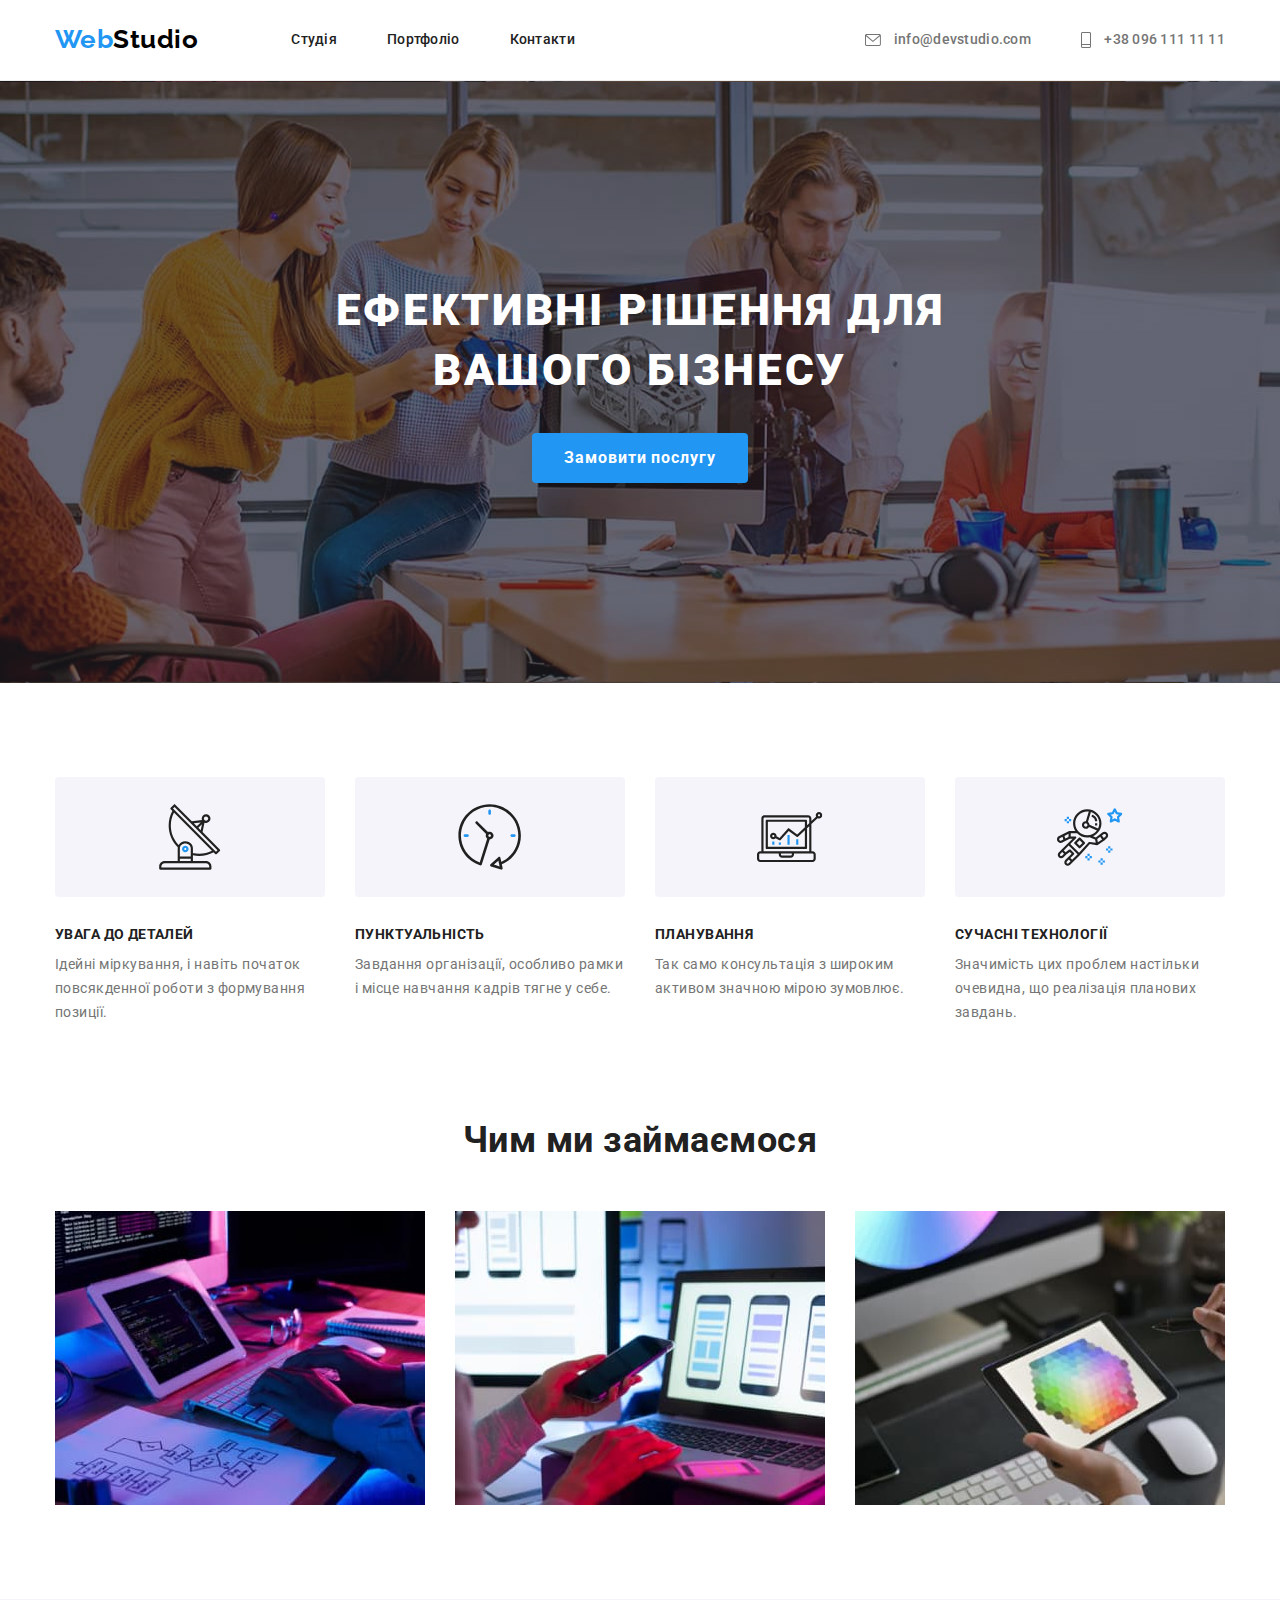
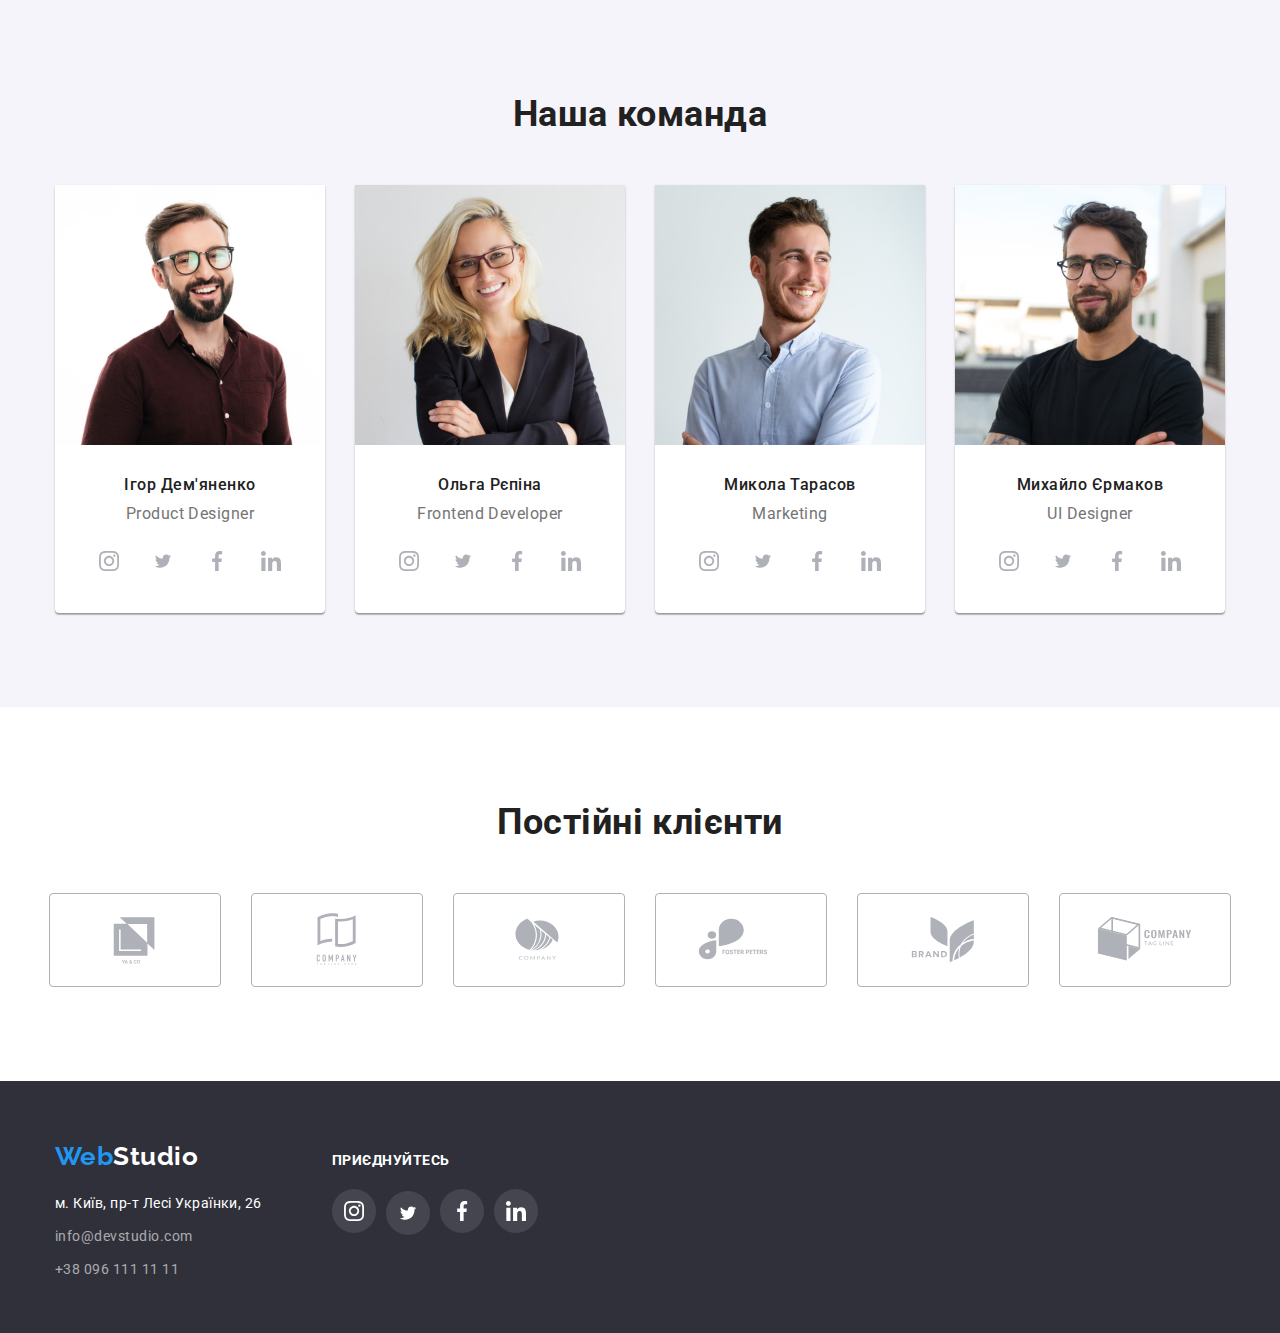
==== index.html @ 1b44b989 "Initial commit" ====
<!DOCTYPE html>
<html lang="uk">
  <head>
    <meta charset="UTF-8" />
    <meta http-equiv="X-UA-Compatible" content="IE=edge" />
    <meta name="viewport" content="width=device-width, initial-scale=1.0" />
    <title>Бізнес рішення</title>
    <link rel="preconnect" href="https://fonts.googleapis.com" />
    <link rel="preconnect" href="https://fonts.gstatic.com" crossorigin />
    <link
      href="https://fonts.googleapis.com/css2?family=Raleway:wght@700&family=Roboto:wght@400;500;700;900&display=swap"
      rel="stylesheet"
    />
    <link
      rel="stylesheet"
      href="https://cdnjs.cloudflare.com/ajax/libs/modern-normalize/1.1.0/modern-normalize.min.css"
    />
    <link rel="stylesheet" href="./css/styles.css" />
  </head>
  <body>
    <header class="header">
      <div class="container-menu">
        <nav class="nav">
          <a href="./index.html" class="logo"><span>Web</span>Studio</a>
          <ul class="site-nav list">
            <li class="item">
              <a href="./index.html" class="link-menu">Студія</a>
            </li>
            <li class="item">
              <a href="./portfolio.html" class="link-menu">Портфоліо</a>
            </li>
            <li class="item">
              <a href="#" class="link-menu">Контакти</a>
            </li>
          </ul>
        </nav>
        <ul class="site-contakt list">
          <li class="item">
            <a href="mailto:info@devstudio.com" class="link-icon">
              <svg class="link-icons" width="16" height="12">
                <use href="./images/symbol-defs.svg#icon-envelope"></use>
              </svg>
              info@devstudio.com</a
            >
          </li>
          <li class="item">
            <a href="tel:+380961111111" class="link-icon">
              <svg class="link-icons" width="10" height="16">
                <use href="./images/symbol-defs.svg#icon-telephon"></use>
              </svg>
              +38 096 111 11 11</a
            >
          </li>
        </ul>
      </div>
    </header>
    <main>
      <section class="hero">
        <div class="container-hero">
          <h1 class="hero-title">
            Ефективні рішення для <br />
            вашого бізнесу
          </h1>
          <button class="button" type="button">Замовити послугу</button>
        </div>
      </section>
      <section class="section-features">
        <div class="container-features">
          <h2 class="visually-hidden">Наші переваги</h2>
          <ul class="list">
            <li class="list-item antenna">
              <div class="box-item">
                <svg class="item-icons">
                  <use href="./images/symbol-defs.svg#icon-antenna"></use>
                </svg>
              </div>
              <h3 class="features-title">УВАГА ДО ДЕТАЛЕЙ</h3>
              <p class="features-text">
                Ідейні міркування, і навіть початок повсякденної роботи з
                формування позиції.
              </p>
            </li>
            <li class="list-item clock">
              <div class="box-item">
                <svg class="item-icons">
                  <use href="./images/symbol-defs.svg#icon-clock"></use>
                </svg>
              </div>
              <h3 class="features-title">ПУНКТУАЛЬНІСТЬ</h3>
              <p class="features-text">
                Завдання організації, особливо рамки і місце навчання кадрів
                тягне у себе.
              </p>
            </li>
            <li class="list-item diagram">
              <div class="box-item">
                <svg class="item-icons">
                  <use href="./images/symbol-defs.svg#icon-diagram"></use>
                </svg>
              </div>
              <h3 class="features-title">ПЛАНУВАННЯ</h3>
              <p class="features-text">
                Так само консультація з широким активом значною мірою зумовлює.
              </p>
            </li>
            <li class="list-item astronaut">
              <div class="box-item">
                <svg class="item-icons">
                  <use href="./images/symbol-defs.svg#icon-astronaut"></use>
                </svg>
              </div>
              <h3 class="features-title">СУЧАСНІ ТЕХНОЛОГІЇ</h3>
              <p class="features-text">
                Значимість цих проблем настільки очевидна, що реалізація
                планових завдань.
              </p>
            </li>
          </ul>
        </div>
      </section>
      <section class="work">
        <div class="container-work">
          <h2 class="section-title">Чим ми займаємося</h2>
          <ul class="list">
            <li class="item">
              <img
                src="./images/computer.jpg"
                alt="Компютер"
                width="370"
                height="294"
              />
            </li>
            <li class="item">
              <img
                src="./images/notebook.jpg"
                alt="Ноутбук"
                width="370"
                height="294"
              />
            </li>
            <li class="item">
              <img
                src="./images/tablet.jpg"
                alt="Планшет"
                width="370"
                height="294"
              />
            </li>
          </ul>
        </div>
      </section>
      <section class="section-team">
        <div class="container-team">
          <h2 class="section-title">Наша команда</h2>
          <ul class="list">
            <li class="item-card">
              <img
                class="card"
                src="./images/card1.jpg"
                alt="Хлопець з бородою в окулярах"
                width="270"
                height="260"
              />
              <div class="team-content">
                <h3 class="team-title">Ігор Дем'яненко</h3>
                <p class="team-text">Product Designer</p>
                <div class="social">
                  <a href="" class="social-link">
                    <svg class="team-icons" width="20" height="20">
                      <use href="./images/symbol-defs.svg#icon-instagram"></use>
                    </svg>
                  </a>
                  <a href="" class="social-link">
                    <svg class="team-icons" width="20" height="16.25">
                      <use href="./images/symbol-defs.svg#icon-twitter"></use>
                    </svg>
                  </a>
                  <a href="" class="social-link">
                    <svg class="team-icons" width="20" height="20">
                      <use href="./images/symbol-defs.svg#icon-facebook"></use>
                    </svg>
                  </a>
                  <a href="" class="social-link">
                    <svg class="team-icons" width="20" height="20">
                      <use href="./images/symbol-defs.svg#icon-linkedin"></use>
                    </svg>
                  </a>
                </div>
              </div>
            </li>
            <li class="item-card">
              <img
                class="card"
                src="./images/card2.jpg"
                alt="Блондинка в окулярах"
                width="270"
                height="260"
              />
              <div class="team-content">
                <h3 class="team-title">Ольга Рєпіна</h3>
                <p class="team-text">Frontend Developer</p>
                <div class="social">
                  <a href="" class="social-link">
                    <svg class="team-icons" width="20" height="20">
                      <use href="./images/symbol-defs.svg#icon-instagram"></use>
                    </svg>
                  </a>
                  <a href="" class="social-link">
                    <svg class="team-icons" width="20" height="16.25">
                      <use href="./images/symbol-defs.svg#icon-twitter"></use>
                    </svg>
                  </a>
                  <a href="" class="social-link">
                    <svg class="team-icons" width="20" height="20">
                      <use href="./images/symbol-defs.svg#icon-facebook"></use>
                    </svg>
                  </a>
                  <a href="" class="social-link">
                    <svg class="team-icons" width="20" height="20">
                      <use href="./images/symbol-defs.svg#icon-linkedin"></use>
                    </svg>
                  </a>
                </div>
              </div>
            </li>
            <li class="item-card">
              <img
                class="card"
                src="./images/card3.jpg"
                alt="Молодий хлопець"
                width="270"
                height="260"
              />
              <div class="team-content">
                <h3 class="team-title">Микола Тарасов</h3>
                <p class="team-text">Marketing</p>
                <div class="social">
                  <a href="" class="social-link">
                    <svg class="team-icons" width="20" height="20">
                      <use href="./images/symbol-defs.svg#icon-instagram"></use>
                    </svg>
                  </a>
                  <a href="" class="social-link">
                    <svg class="team-icons" width="20" height="16.25">
                      <use href="./images/symbol-defs.svg#icon-twitter"></use>
                    </svg>
                  </a>
                  <a href="" class="social-link">
                    <svg class="team-icons" width="20" height="20">
                      <use href="./images/symbol-defs.svg#icon-facebook"></use>
                    </svg>
                  </a>
                  <a href="" class="social-link">
                    <svg class="team-icons" width="20" height="20">
                      <use href="./images/symbol-defs.svg#icon-linkedin"></use>
                    </svg>
                  </a>
                </div>
              </div>
            </li>
            <li class="item-card">
              <img
                class="card"
                src="./images/card4.jpg"
                alt="Чоловік в окулярах"
                width="270"
                height="260"
              />
              <div class="team-content">
                <h3 class="team-title">Михайло Єрмаков</h3>
                <p class="team-text">UI Designer</p>
                <div class="social">
                  <a href="" class="social-link">
                    <svg class="team-icons" width="20" height="20">
                      <use href="./images/symbol-defs.svg#icon-instagram"></use>
                    </svg>
                  </a>
                  <a href="" class="social-link">
                    <svg class="team-icons" width="20" height="16.25">
                      <use href="./images/symbol-defs.svg#icon-twitter"></use>
                    </svg>
                  </a>
                  <a href="" class="social-link">
                    <svg class="team-icons" width="20" height="20">
                      <use href="./images/symbol-defs.svg#icon-facebook"></use>
                    </svg>
                  </a>
                  <a href="" class="social-link">
                    <svg class="team-icons" width="20" height="20">
                      <use href="./images/symbol-defs.svg#icon-linkedin"></use>
                    </svg>
                  </a>
                </div>
              </div>
            </li>
          </ul>
        </div>
      </section>
      <section class="clients">
        <div class="container-clients">
          <h2 class="clients-title">Постійні клієнти</h2>
          <ul class="customers list">
            <li class="customers-item">
              <a href="" class="logo-clients">
                <svg class="regular-customers" width="106" height="60">
                  <use href="./images/symbol-defs.svg#icon-Logo1"></use>
                </svg>
              </a>
            </li>
            <li class="customers-item">
              <a href="" class="logo-clients">
                <svg class="regular customers" width="106" height="60">
                  <use href="./images/symbol-defs.svg#icon-Logo2"></use>
                </svg>
              </a>
            </li>
            <li class="customers-item">
              <a href="" class="logo-clients">
                <svg class="regular customers" width="106" height="60">
                  <use href="./images/symbol-defs.svg#icon-Logo3"></use>
                </svg>
              </a>
            </li>
            <li class="customers-item">
              <a href="" class="logo-clients">
                <svg class="regular customers" width="106" height="60">
                  <use href="./images/symbol-defs.svg#icon-Logo4"></use>
                </svg>
              </a>
            </li>
            <li class="customers-item">
              <a href="" class="logo-clients">
                <svg class="regular customers" width="106" height="60">
                  <use href="./images/symbol-defs.svg#icon-Logo5"></use>
                </svg>
              </a>
            </li>
            <li class="customers-item">
              <a href="" class="logo-clients">
                <svg class="regular customers" width="106" height="60">
                  <use href="./images/symbol-defs.svg#icon-Logo6"></use>
                </svg>
              </a>
            </li>
          </ul>
        </div>
      </section>
    </main>
    <footer class="footer">
      <div class="container-contacts">
        <div class="wrap">
          <a href="" class="logo-footer"><span>Web</span>Studio</a>
          <address>
            <ul class="contakt list">
              <li class="item">
                <a
                  href="https://goo.gl/maps/CPtrU1FHBa2aNyZL9"
                  target="_blank"
                  rel="noopener noreferrer nofollow"
                  class="item-link"
                  >м. Київ, пр-т Лесі Українки, 26</a
                >
              </li>
              <li class="item">
                <a href="mailto:info@devstudio.com" class="contakt-link"
                  >info@devstudio.com</a
                >
              </li>
              <li class="item">
                <a href="tel:+380961111111" class="contakt-link"
                  >+38 096 111 11 11</a
                >
              </li>
            </ul>
          </address>
        </div>
        <div class="social-networks">
          <h2 class="networks-title">ПРИЄДНУЙТЕСЬ</h2>
          <ul class="footer-social list">
            <li class="social-item">
              <a href="" class="footer-link">
                <svg class="team-icons" width="20" height="20">
                  <use href="./images/symbol-defs.svg#icon-instagram"></use>
                </svg>
              </a>
            </li>
            <li class="social-item">
              <a href="" class="footer-link">
                <svg class="team-icons" width="20" height="16.25">
                  <use href="./images/symbol-defs.svg#icon-twitter"></use>
                </svg>
              </a>
            </li>
            <li class="social-item">
              <a href="" class="footer-link">
                <svg class="team-icons" width="20" height="20">
                  <use href="./images/symbol-defs.svg#icon-facebook"></use>
                </svg>
              </a>
            </li>
            <li class="social-item">
              <a href="" class="footer-link">
                <svg class="team-icons" width="20" height="20">
                  <use href="./images/symbol-defs.svg#icon-linkedin"></use>
                </svg>
              </a>
            </li>
          </ul>
        </div>
      </div>
    </footer>
  </body>
</html>
---- css/styles.css ----
:root {
  --primary-text-color: #212121;
  --title-text-color: #757575;
  --accent-color: #2196f3;
  --primary-white-color: #ffffff;
}

body {
  font-family: roboto, sans-serif;
  color: var(--title-text-color);
  background-color: var(--primary-white-color);
  letter-spacing: 0.03em;
}

.list {
  list-style: none;
}

a {
  text-decoration: none;
}

h1,
h2,
h3,
h4,
p,
ul,
li {
  margin: 0;
  padding: 0;
}

img {
  display: block;
  max-width: 100%;
  height: auto;
}

/*Контейнер меню*/

header {
  border-bottom: 1px solid #ececec;
}

.container-menu {
  width: 1200px;
  margin-left: auto;
  margin-right: auto;
  display: flex;
  padding: 0px 15px;
}

.nav {
  display: flex;
  align-items: center;
  margin-right: 93px;
}

/*Лого*/

.logo {
  padding: 24px 0px 25px 0px;

  color: #000;
  font-family: Raleway, sans-serif;
  font-weight: 700;
  font-size: 26px;
  line-height: 1.19;
}

.logo span {
  color: var(--accent-color);
}

/*Меню*/

.site-nav {
  display: flex;
  margin-left: 93px;
}
.site-nav .item:not(:last-child) {
  margin-right: 50px;
}

.site-nav .link-menu {
  padding-top: 32px;
  padding-bottom: 32px;
  display: block;

  color: var(--primary-text-color);
  font-weight: 500;
  font-size: 14px;
  line-height: 1.14;
  letter-spacing: 0.02em;
}

.site-nav .link-menu:hover,
.site-nav .link-menu:focus {
  color: var(--accent-color);
}

.site-contakt {
  display: flex;
  align-items: center;
  margin-left: auto;
}

.site-contakt .item:not(:last-child) {
  margin-right: 50px;
}

.site-contakt .link-icon:hover,
.site-contakt .link-icon:focus {
  color: var(--accent-color);
}

.site-contakt .link-icon:focus svg {
  fill: var(--accent-color);
}

.site-contakt .link-icon {
  display: block;
  padding-top: 32px;
  padding-bottom: 32px;

  font-weight: 500;
  font-size: 14px;
  line-height: 1.14;
  letter-spacing: 0.02em;
  color: var(--title-text-color);
}

.site-contakt .link-icons:hover,
.site-contakt .link-icons:focus {
  fill: var(--accent-color);
}

.link-icons {
  margin-right: 10px;
  vertical-align: middle;

  fill: var(--title-text-color);
}

/* Контейнер Hero*/

.container-hero {
  background-color: #212121;
  background-image: linear-gradient(
      to right,
      rgba(47, 48, 58, 0.4),
      rgba(47, 48, 58, 0.4)
    ),
    url("../images/hero.jpg");
  background-position: center;
  margin: 0px auto;

  max-width: 1600px;
  padding-top: 200px;
  padding-bottom: 200px;
}

.hero-title {
  margin-bottom: 32px;
  text-align: center;

  font-weight: 900;
  font-size: 44px;
  line-height: 1.36;
  letter-spacing: 0.06em;
  text-transform: uppercase;
  color: #ffffff;
}

/*Герой, кнопка*/

.button {
  padding: 10px 32px;
  margin: auto;
  display: flex;
  border-radius: 4px;
  border: #ffffff;

  font-family: "Roboto";
  background-color: var(--accent-color);
  font-weight: 700;
  font-size: 16px;
  line-height: 1.88;
  letter-spacing: 0.06em;
  color: #ffffff;
}

/*Контейнер features*/

.section-features {
  padding-top: 94px;
  padding-bottom: 94px;
}
.box-item {
  margin-bottom: 30px;
  justify-content: center;
  display: flex;
  align-items: center;

  width: 270px;
  height: 120px;
  background: #f5f4fa;
  border-radius: 4px;
}

.list-item:not(:last-child) {
  margin-right: 30px;
}

.item-icons {
  width: 65.32px;
  height: 70px;
}
/*.list-item::before {
  display: block;
  content: "";
  background-repeat: no-repeat;
  height: 70px;
  background-position: center;
  margin-bottom: 55px;
}

.clock::before {
  background-image: url(../images/clock.svg);
}

.antenna::before {
  background-image: url(../images/antenna.svg);
}

.diagram::before {
  background-image: url(../images/diagram.svg);
}

.astronaut::before {
  background-image: url(../images/astronaut.svg);
}*/

.container-features {
  width: 1200px;
  margin: 0px auto;
  padding: 0px 15px;
}

/*Скрытие заголовка*/

.visually-hidden {
  position: absolute;
  white-space: nowrap;
  width: 1px;
  height: 1px;
  overflow: hidden;
  border: 0;
  padding: 0;
  clip: rect(0 0 0 0);
  clip-path: inset(50%);
  margin: -1px;
}

.section-features .list {
  display: flex;
}

.section-features .item:not(:last-child) {
  margin-right: 30px;
}

.features-title {
  margin-bottom: 10px;

  color: var(--primary-text-color);
  font-weight: 700;
  font-size: 14px;
  line-height: 1.14;
  letter-spacing: 0.03em;
}

.features-text {
  font-size: 14px;
  line-height: 1.71;
}

/*Контейнер work*/

.work {
  padding-bottom: 94px;
}

.container-work {
  width: 1200px;
  margin: 0px auto;
  padding: 0px 15px;
}

.container-work .list {
  display: flex;
}

.container-work .item:not(:last-child) {
  margin-right: 30px;
}

/*Контейнер team*/

.section-team {
  padding-top: 94px;
  padding-bottom: 94px;
  background: #f5f4fa;
}

.container-team {
  width: 1200px;
  margin: 0px auto;
  padding: 0px 15px;
}

.section-title {
  margin-bottom: 50px;

  color: var(--primary-text-color);
  font-weight: 700;
  font-size: 36px;
  line-height: 1.17;
  text-align: center;
}

.container-team .list {
  display: flex;
}

.container-team .item-card:not(:last-child) {
  margin-right: 30px;
}

.social {
  display: flex;
  align-items: center;
  justify-content: center;
}

.social-link {
  display: flex;
  align-items: center;
  justify-content: center;

  margin-top: 16px;

  width: 44px;
  height: 44px;
  border-radius: 50%;
  fill: #afb1b8;
}

.social-link:not(:last-child) {
  margin-right: 10px;
}
.social-link:hover,
.social-link:focus {
  background: var(--accent-color);
}
.social-link:hover svg,
.social-link:focus svg {
  fill: #ffffff;
}

.item-card {
  background: #ffffff;
  box-shadow: 0px 1px 3px rgba(0, 0, 0, 0.12), 0px 1px 1px rgba(0, 0, 0, 0.14),
    0px 2px 1px rgba(0, 0, 0, 0.2);
  border-radius: 0px 0px 4px 4px;

  width: 270px;
  height: 428px;
}

.team-content {
  padding-top: 30px;
  padding-bottom: 30px;
}

.team-title {
  margin-bottom: 10px;
  text-align: center;

  color: var(--primary-text-color);
  font-weight: 500;
  font-size: 16px;
  line-height: 1.19;
}

.team-text {
  font-size: 16px;
  line-height: 1.19;
  text-align: center;
}

/*Контейнер clients*/

.clients {
  padding-bottom: 94px;
}

.container-clients {
  width: 1200px;
  margin: 0px auto;
  padding: 0px 15px;
}

.clients-title {
  padding-top: 94px;
  text-align: center;

  font-weight: 700;
  font-size: 36px;
  line-height: 1.17;
  color: var(--primary-text-color);
}

.customers {
  display: flex;
  align-items: center;
  justify-content: center;
}

.customers-item:not(:last-child) {
  margin-right: 30px;
}

.customers-item {
  margin-top: 50px;

  border: 1px solid #afb1b8;
  border-radius: 4px;
}

.logo-clients {
  display: flex;
  align-items: center;
  justify-content: center;

  width: 170px;
  height: 92px;
}

.logo-clients:hover,
.logo-clients:focus {
  fill: var(--accent-color);
}

.logo-clients {
  fill: #afb1b8;
}

.customers-item:hover,
.customers-item:focus {
  border: 1px solid var(--accent-color);
}

/*Контейнер контакти (footer)*/

.footer {
  padding-top: 60px;
  padding-bottom: 60px;

  background-color: #2f303a;
  height: 252px;
}

.container-contacts {
  display: flex;
  align-items: baseline;
  gap: 70px;

  width: 1200px;
  margin: 0px auto;
  padding: 0px 15px;
}

.container-contacts .logo {
  color: #ffffff;
  font-family: Raleway, sans-serif;
  font-weight: 700;
  font-size: 26px;
  line-height: 1.19;
}

.logo-footer {
  margin-bottom: 20px;
  display: inline-block;

  color: #ffffff;
  font-family: Raleway, sans-serif;
  font-weight: 700;
  font-size: 26px;
  line-height: 1.19;
}

.logo-footer span {
  color: var(--accent-color);
}

.contakt-link {
  display: inline-block;

  font-size: 14px;
  line-height: 1.71;
  color: rgba(255, 255, 255, 0.6);
  font-style: normal;
}

.container-contacts .item:not(:last-child) {
  margin-bottom: 9px;
}

.item-link {
  display: inline-block;

  font-size: 14px;
  line-height: 1.71;
  color: #ffffff;
  font-style: normal;
}

.networks-title {
  font-weight: 700;
  font-size: 14px;
  line-height: 1.14;
  font-style: normal;
  color: #ffffff;
}

.footer-social {
  display: flex;
  align-items: baseline;
  margin-top: 20px;
}

.footer-link {
  display: flex;
  align-items: center;
  justify-content: center;

  width: 44px;
  height: 44px;
}

.social-item:not(:last-child) {
  margin-right: 10px;
}

.footer-link:hover,
.footer-link:focus {
  background: var(--accent-color);
  border-radius: 50%;
}

.footer-link {
  fill: #ffffff;
}

.social-item {
  background: rgba(255, 255, 255, 0.1);
  border-radius: 50%;
}

/*Контейнер портфоліо (button)*/

.button-portfolio {
  padding-top: 94px;
  padding-bottom: 94px;
  border: 1px solid #eeeeee;
  border-top: none;
}

.container-button {
  width: 1200px;
  margin-right: auto;
  margin-left: auto;
  padding: 0px 15px;
}

.container-button .item:not(:last-child) {
  margin-right: 8px;
}

.portfolio {
  display: flex;
  justify-content: center;
  margin-bottom: 50px;
}

.portfolio-button {
  border: none;
  padding: 6px 22px;

  font-family: "Roboto";
  font-weight: 500;
  font-size: 16px;
  line-height: 1.62;
  text-align: center;
  letter-spacing: 0.03em;
  color: #212121;
  background: #f5f4fa;
  border-radius: 4px;
}

.portfolio-button:hover,
.portfolio-button:focus {
  background-color: var(--accent-color);
  color: var(--primary-white-color);
  box-shadow: 0px 3px 1px rgba(0, 0, 0, 0.1), 0px 1px 2px rgba(0, 0, 0, 0.08),
    0px 2px 2px rgba(0, 0, 0, 0.12);
  border-radius: 4px;
  border: var(--accent-color);
}

/*Контейнер портфоліо work*/

.container-portfolio {
  width: 1200px;
  margin-right: auto;
  margin-left: auto;
  padding: 0px 15px;
}

.work-portfolio {
  display: flex;
  flex-wrap: wrap;
  gap: 30px;
}

.card-item:hover {
  background: #ffffff;
  box-shadow: 0px 1px 1px rgba(0, 0, 0, 0.12), 0px 4px 4px rgba(0, 0, 0, 0.06),
    1px 4px 6px rgba(0, 0, 0, 0.16);
}

.card-content {
  padding: 20px 24px;
  border: 1px solid #eeeeee;
  border-top: none;
}

.work-titly {
  margin-bottom: 4px;

  font-size: 18px;
  line-height: 2;
  letter-spacing: 0.06em;
  color: #212121;
}

.work-text {
  font-size: 16px;
  line-height: 1.9;
  color: #757575;
}
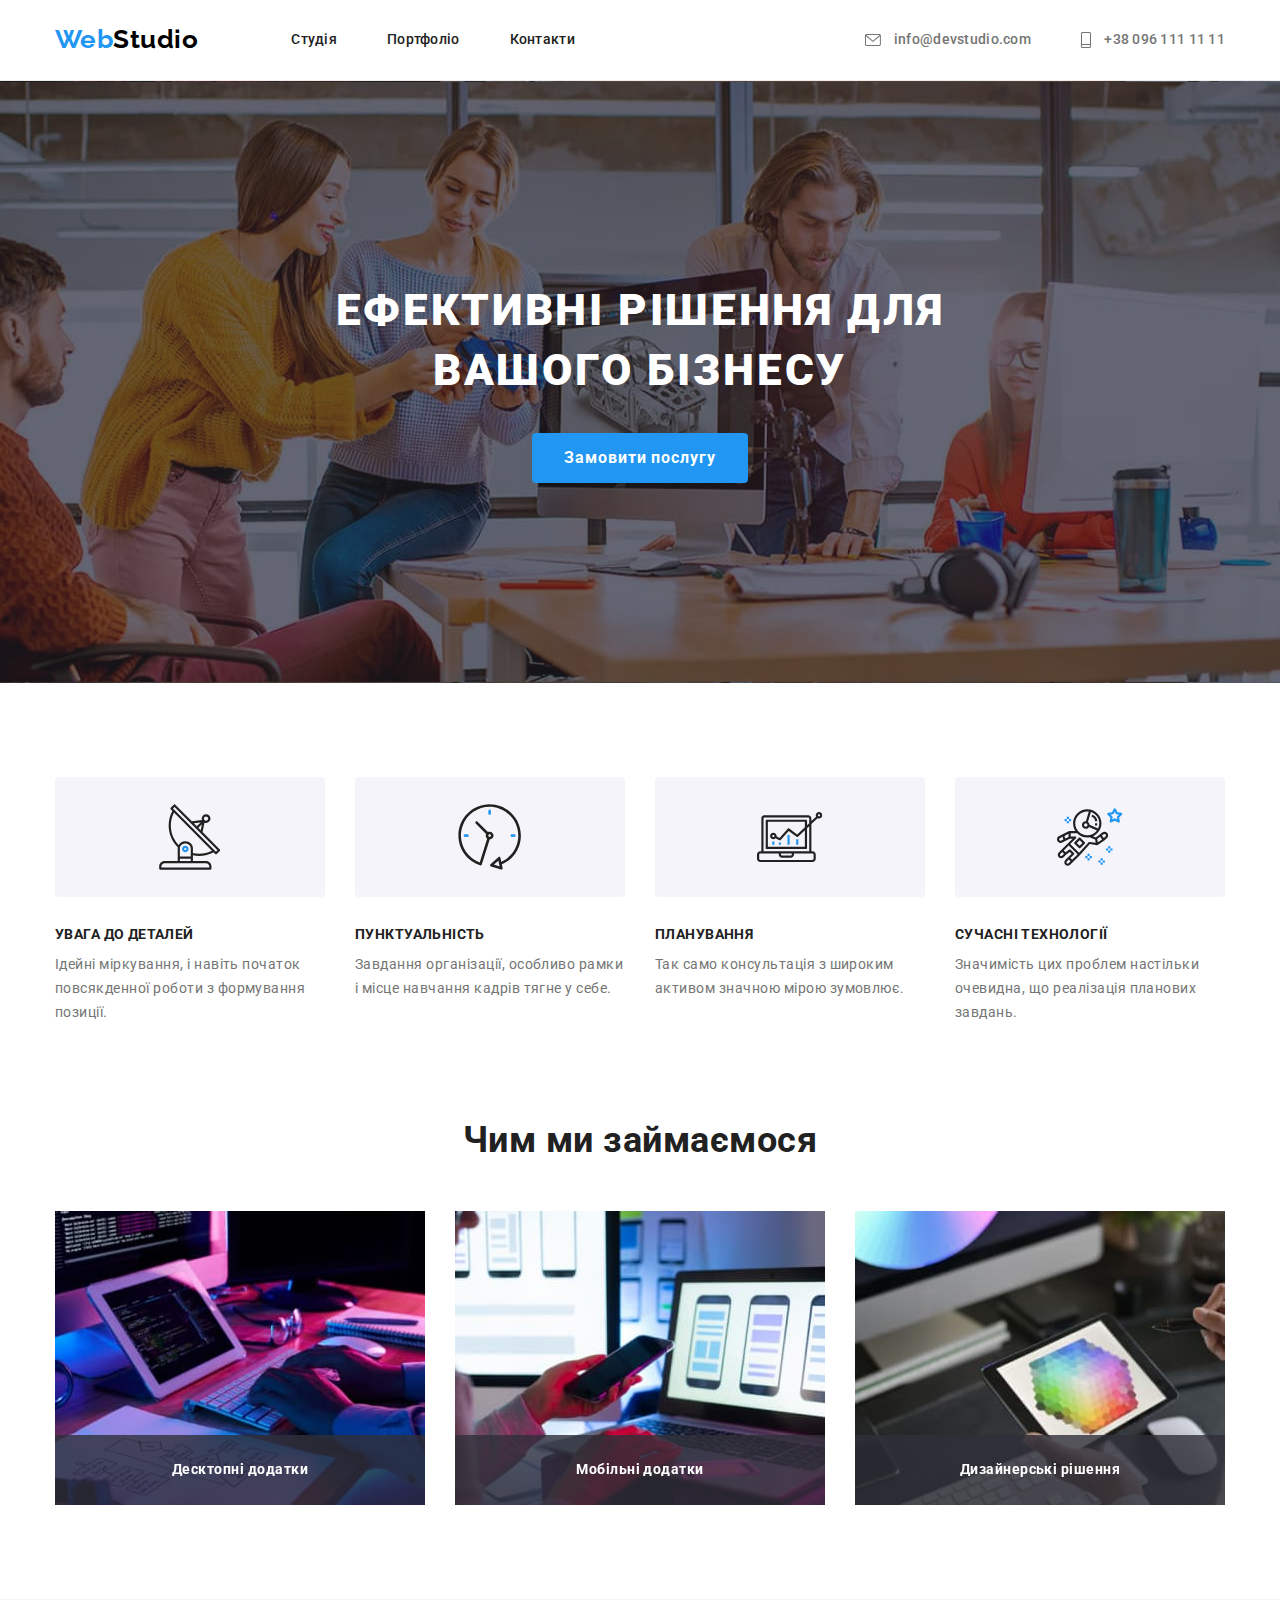
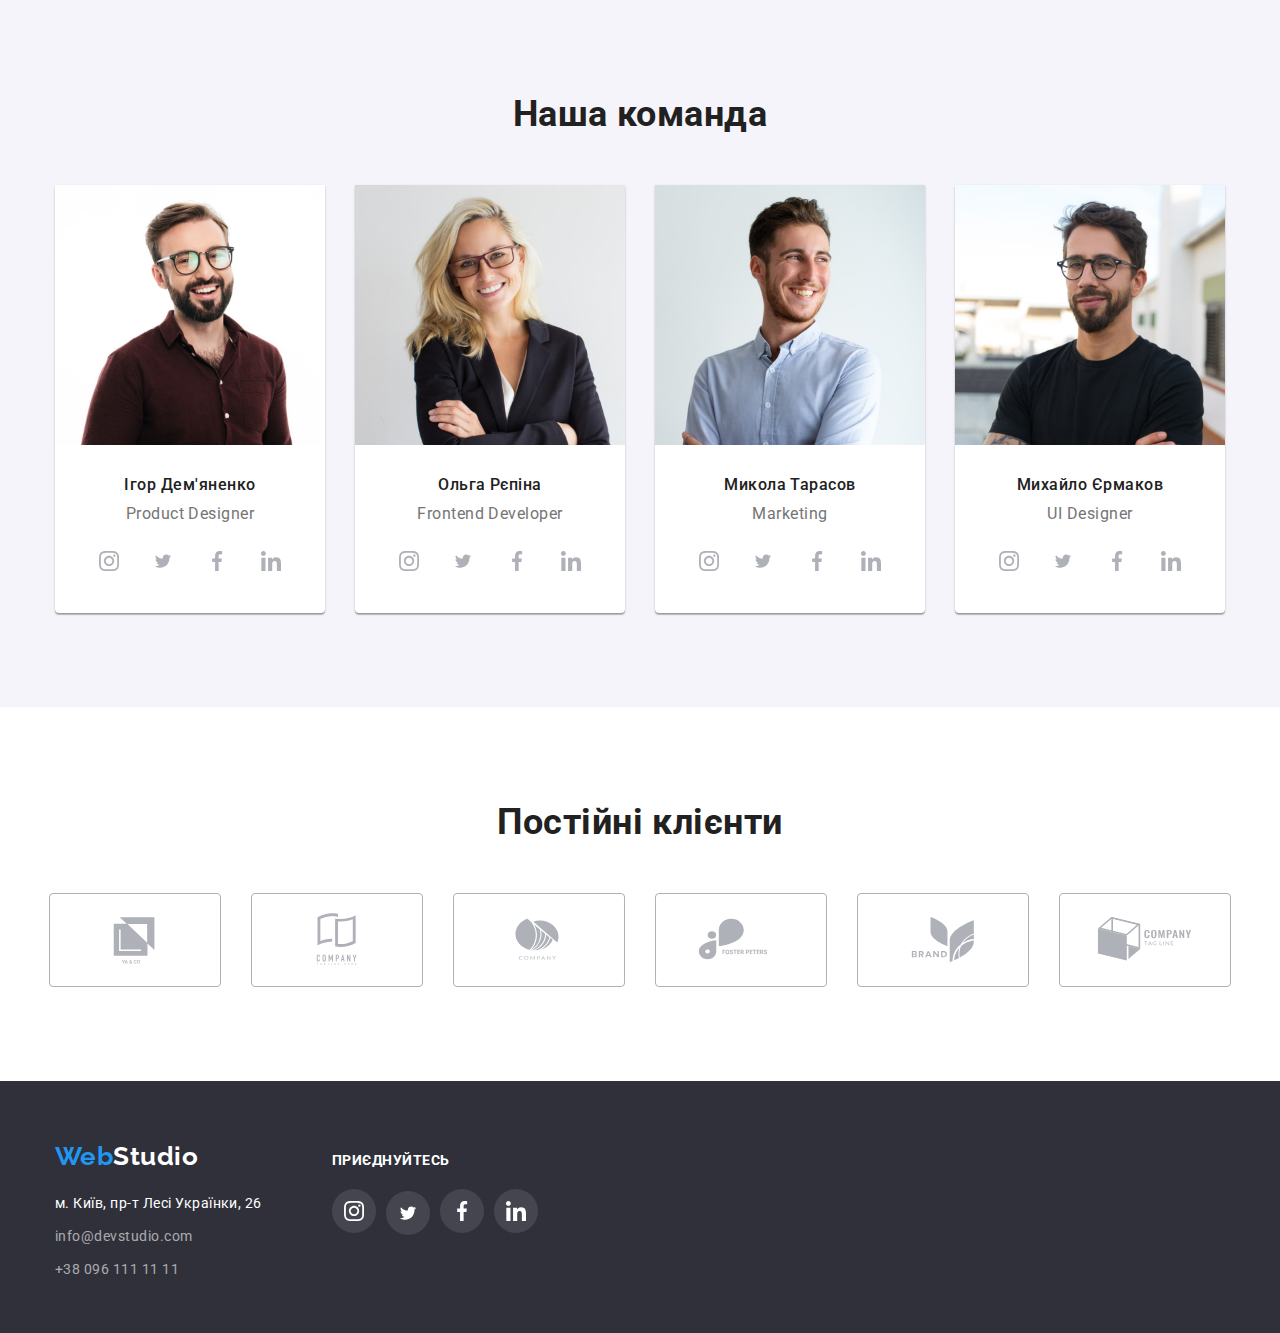
==== commit 3e16b3ea: "дз5" ====
--- a/index.html
+++ b/index.html
@@ -24,7 +24,9 @@
           <a href="./index.html" class="logo"><span>Web</span>Studio</a>
           <ul class="site-nav list">
             <li class="item">
-              <a href="./index.html" class="link-menu">Студія</a>
+              <div class="div">
+                <a href="./index.html" class="link-menu">Студія</a>
+              </div>
             </li>
             <li class="item">
               <a href="./portfolio.html" class="link-menu">Портфоліо</a>
@@ -61,7 +63,18 @@
             Ефективні рішення для <br />
             вашого бізнесу
           </h1>
-          <button class="button" type="button">Замовити послугу</button>
+          <button class="button" data-open-modal type="button">
+            Замовити послугу
+          </button>
+        </div>
+        <div class="backdrop is-hidden" data-backdrop>
+          <div class="modal">
+            <div class="close" data-close-modal>
+              <svg class="close-icons" width="11" height="11">
+                <use href="./images/symbol-defs.svg#icon-close" type></use>
+              </svg>
+            </div>
+          </div>
         </div>
       </section>
       <section class="section-features">
@@ -123,28 +136,43 @@
           <h2 class="section-title">Чим ми займаємося</h2>
           <ul class="list">
             <li class="item">
-              <img
-                src="./images/computer.jpg"
-                alt="Компютер"
-                width="370"
-                height="294"
-              />
-            </li>
-            <li class="item">
-              <img
-                src="./images/notebook.jpg"
-                alt="Ноутбук"
-                width="370"
-                height="294"
-              />
-            </li>
-            <li class="item">
-              <img
-                src="./images/tablet.jpg"
-                alt="Планшет"
-                width="370"
-                height="294"
-              />
+              <div class="applications">
+                <img
+                  src="./images/computer.jpg"
+                  alt="Компютер"
+                  width="370"
+                  height="294"
+                />
+                <div class="annex">
+                  <h3 class="annex-title">Десктопні додатки</h3>
+                </div>
+              </div>
+            </li>
+            <li class="item">
+              <div class="applications">
+                <img
+                  src="./images/notebook.jpg"
+                  alt="Ноутбук"
+                  width="370"
+                  height="294"
+                />
+                <div class="annex">
+                  <h3 class="annex-title">Мобільні додатки</h3>
+                </div>
+              </div>
+            </li>
+            <li class="item">
+              <div class="applications">
+                <img
+                  src="./images/tablet.jpg"
+                  alt="Планшет"
+                  width="370"
+                  height="294"
+                />
+                <div class="annex">
+                  <h3 class="annex-title">Дизайнерські рішення</h3>
+                </div>
+              </div>
             </li>
           </ul>
         </div>
@@ -409,5 +437,6 @@
         </div>
       </div>
     </footer>
+    <script src="./modal.js"></script>
   </body>
 </html>
--- a/css/styles.css
+++ b/css/styles.css
@@ -84,6 +84,8 @@
 }
 
 .site-nav .link-menu {
+  position: relative;
+
   padding-top: 32px;
   padding-bottom: 32px;
   display: block;
@@ -93,6 +95,29 @@
   font-size: 14px;
   line-height: 1.14;
   letter-spacing: 0.02em;
+}
+
+.site-nav .link-menu::after {
+  content: "";
+
+  position: absolute;
+  left: 0;
+  bottom: 0;
+
+  width: 100%;
+  height: 4px;
+  background-color: var(--accent-color);
+  border-radius: 2px;
+
+  opacity: 0;
+  transition: cubic-bezier(0.4, 0, 0.2, 1) opacity 250ms;
+  transform: translateY(30%);
+}
+
+.site-nav .link-menu:hover::after,
+.site-nav .link-menu:focus::after {
+  opacity: 1;
+  color: var(--accent-color);
 }
 
 .site-nav .link-menu:hover,
@@ -171,6 +196,70 @@
   letter-spacing: 0.06em;
   text-transform: uppercase;
   color: #ffffff;
+}
+
+/*Modal*/
+
+.backdrop {
+  position: fixed;
+  top: 0;
+  left: 0;
+
+  transition: cubic-bezier(0.4, 0, 0.2, 1) opacity 250ms;
+
+  width: 100%;
+  height: 100%;
+  background: rgba(0, 0, 0, 0.2);
+}
+
+.backdrop.is-hidden {
+  opacity: 0;
+  pointer-events: none;
+}
+
+.backdrop.is-hidden .modal {
+  transform: translate(-50%, -50%) scale(0.9);
+}
+
+.modal {
+  position: absolute;
+  top: 50%;
+  left: 50%;
+
+  transform: translate(-50%, -50%) scale(1);
+
+  transition: cubic-bezier(0.4, 0, 0.2, 1) opacity 250ms;
+
+  min-width: 528px;
+  min-height: 581px;
+  padding: 15px;
+
+  background: #ffffff;
+  box-shadow: 0px 1px 3px rgba(0, 0, 0, 0.12), 0px 1px 1px rgba(0, 0, 0, 0.14),
+    0px 2px 1px rgba(0, 0, 0, 0.2);
+  border-radius: 4px;
+}
+
+.close {
+  display: flex;
+  align-items: center;
+  justify-content: center;
+  margin-left: auto;
+  margin-top: 8px;
+  margin-right: 8px;
+
+  width: 30px;
+  height: 30px;
+  border-radius: 50%;
+  fill: #000000;
+
+  background: #ffffff;
+  border: 1px solid rgba(0, 0, 0, 0.1);
+}
+
+.close:hover,
+.close:focus {
+  border: 1px solid var(--accent-color);
 }
 
 /*Герой, кнопка*/
@@ -306,6 +395,30 @@
   margin-right: 30px;
 }
 
+.annex-title {
+  font-weight: 700;
+  font-size: 14px;
+  line-height: 1.14;
+  color: var(--primary-white-color);
+  background: rgba(47, 48, 58, 0.8);
+  width: 370px;
+  height: 70px;
+
+  position: absolute;
+  left: 0px;
+  bottom: 0px;
+
+  padding-top: 27px;
+}
+
+.annex {
+  text-align: center;
+}
+
+.applications {
+  position: relative;
+}
+
 /*Контейнер team*/
 
 .section-team {
@@ -661,3 +774,39 @@
   line-height: 1.9;
   color: #757575;
 }
+
+.card-work {
+  position: relative;
+  overflow: hidden;
+}
+
+.animation {
+  display: inline-block;
+
+  content: "";
+  position: absolute;
+  top: 0;
+  left: 0;
+  width: 100%;
+  height: 100%;
+
+  background: rgba(33, 150, 243, 0.9);
+  transform: translateY(100%);
+  transition: transform 250ms cubic-bezier(0.4, 0, 0.2, 1);
+}
+
+.animation-text {
+  padding: 63px 24px;
+  margin-top: 0;
+  margin-bottom: 0;
+
+  font-size: 18px;
+  line-height: 1.56;
+
+  color: var(--primary-white-color);
+}
+
+.overlay-link:hover .animation,
+.overlay-link:focus .animation {
+  transform: translateY(0%);
+}
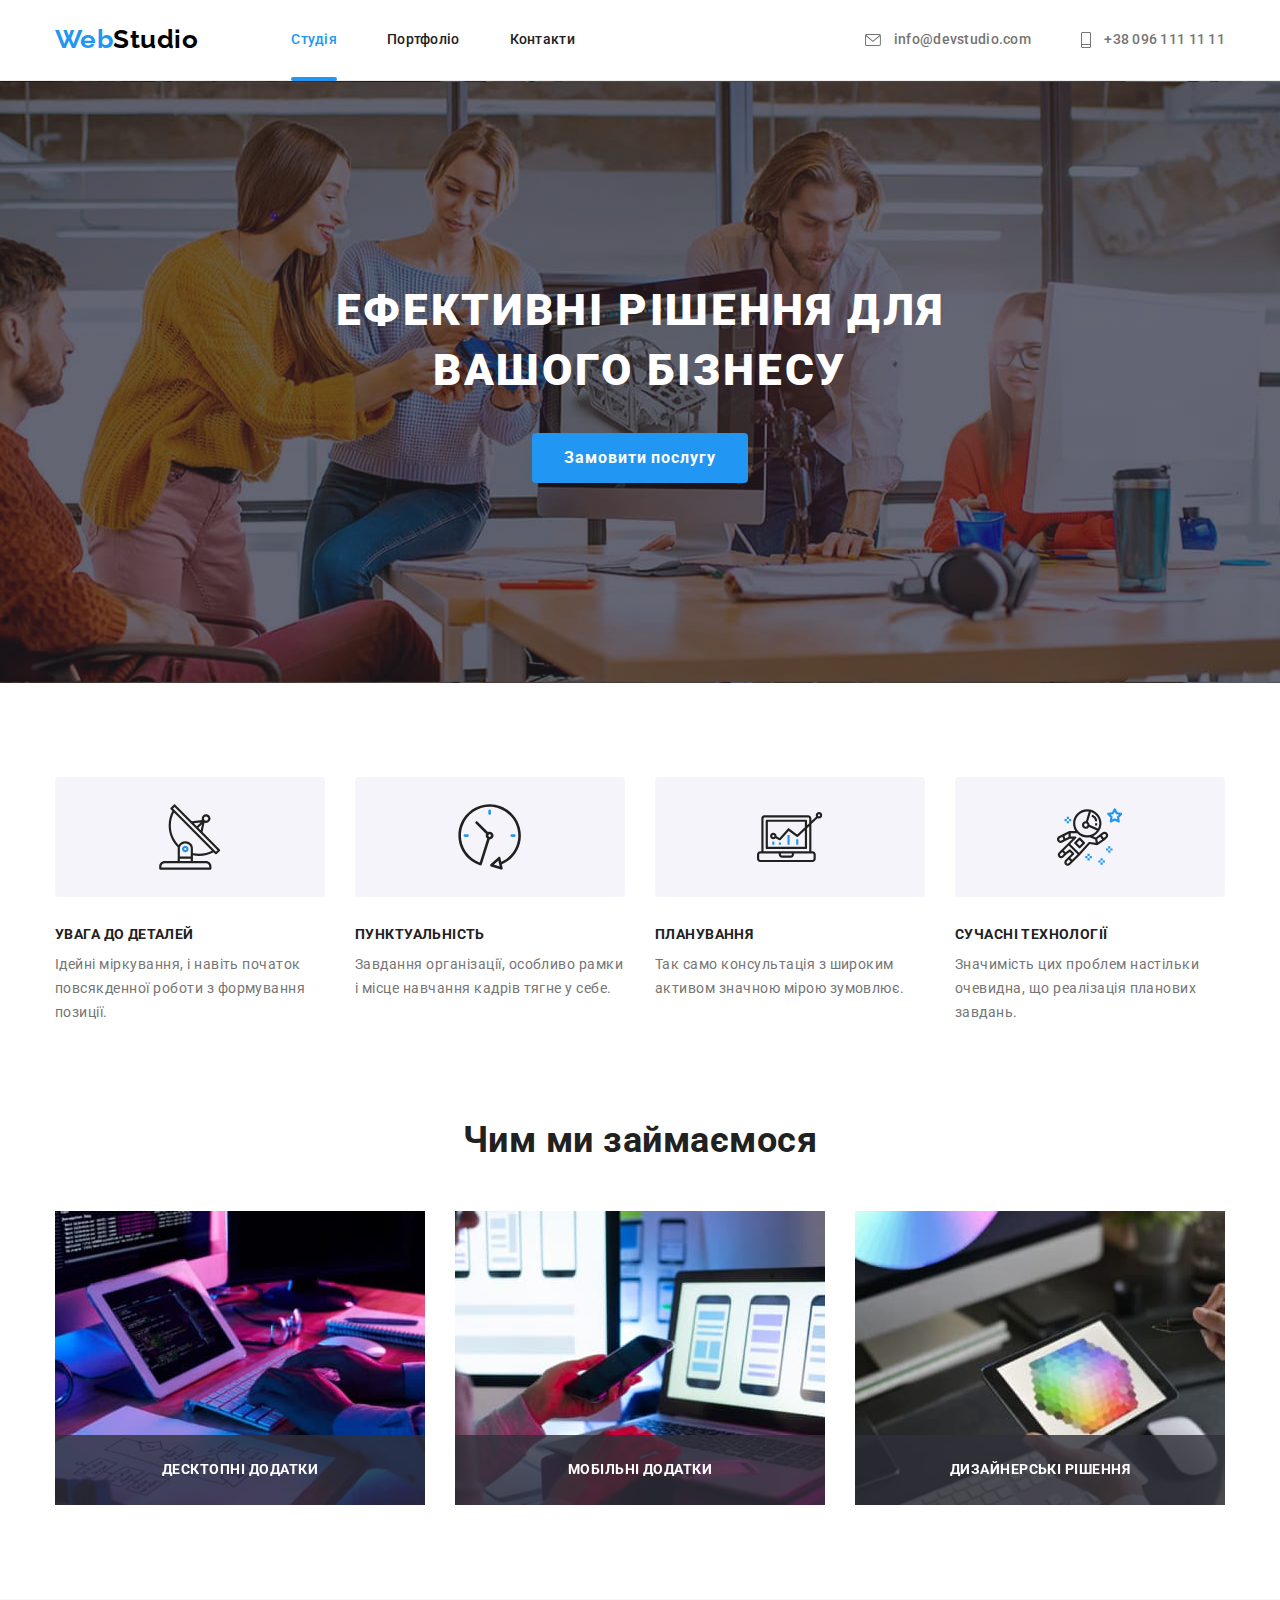
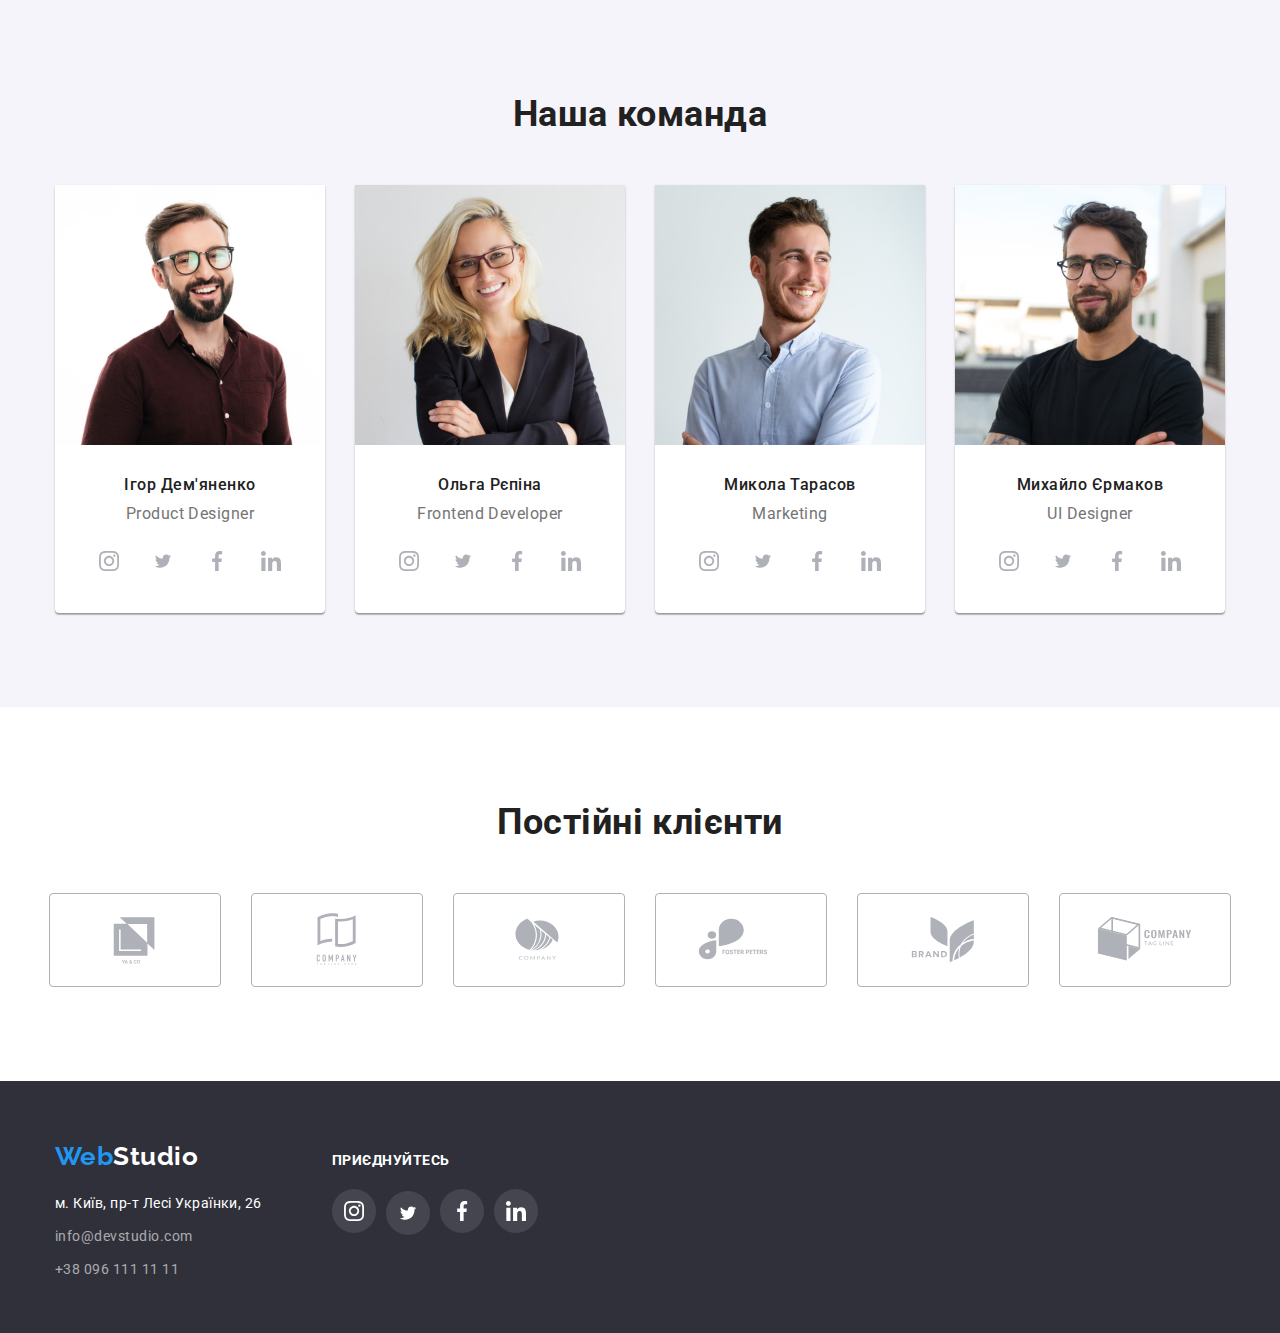
==== commit 6c727898: "виправлення" ====
--- a/index.html
+++ b/index.html
@@ -25,7 +25,7 @@
           <ul class="site-nav list">
             <li class="item">
               <div class="div">
-                <a href="./index.html" class="link-menu">Студія</a>
+                <a href="./index.html" class="link-menu current">Студія</a>
               </div>
             </li>
             <li class="item">
@@ -144,7 +144,7 @@
                   height="294"
                 />
                 <div class="annex">
-                  <h3 class="annex-title">Десктопні додатки</h3>
+                  <h3 class="annex-title">ДЕСКТОПНІ ДОДАТКИ</h3>
                 </div>
               </div>
             </li>
@@ -157,7 +157,7 @@
                   height="294"
                 />
                 <div class="annex">
-                  <h3 class="annex-title">Мобільні додатки</h3>
+                  <h3 class="annex-title">МОБІЛЬНІ ДОДАТКИ</h3>
                 </div>
               </div>
             </li>
@@ -170,7 +170,7 @@
                   height="294"
                 />
                 <div class="annex">
-                  <h3 class="annex-title">Дизайнерські рішення</h3>
+                  <h3 class="annex-title">ДИЗАЙНЕРСЬКІ РІШЕННЯ</h3>
                 </div>
               </div>
             </li>
--- a/css/styles.css
+++ b/css/styles.css
@@ -83,45 +83,37 @@
   margin-right: 50px;
 }
 
-.site-nav .link-menu {
+.link-menu {
   position: relative;
-
+  display: block;
   padding-top: 32px;
   padding-bottom: 32px;
-  display: block;
 
   color: var(--primary-text-color);
   font-weight: 500;
   font-size: 14px;
   line-height: 1.14;
   letter-spacing: 0.02em;
-}
-
-.site-nav .link-menu::after {
+
+  transition: color 250ms cubic-bezier(0.4, 0, 0.2, 1);
+}
+
+.link-menu.current::after {
   content: "";
-
   position: absolute;
   left: 0;
-  bottom: 0;
+  bottom: -1px;
+  height: 4px;
+  right: 0;
 
   width: 100%;
-  height: 4px;
+
   background-color: var(--accent-color);
   border-radius: 2px;
-
-  opacity: 0;
-  transition: cubic-bezier(0.4, 0, 0.2, 1) opacity 250ms;
-  transform: translateY(30%);
-}
-
-.site-nav .link-menu:hover::after,
-.site-nav .link-menu:focus::after {
-  opacity: 1;
-  color: var(--accent-color);
-}
-
-.site-nav .link-menu:hover,
-.site-nav .link-menu:focus {
+}
+
+.link-menu:hover,
+.link-menu:focus {
   color: var(--accent-color);
 }
 
@@ -138,16 +130,14 @@
 .site-contakt .link-icon:hover,
 .site-contakt .link-icon:focus {
   color: var(--accent-color);
-}
-
-.site-contakt .link-icon:focus svg {
-  fill: var(--accent-color);
 }
 
 .site-contakt .link-icon {
   display: block;
   padding-top: 32px;
   padding-bottom: 32px;
+
+  transition: color 250ms cubic-bezier(0.4, 0, 0.2, 1);
 
   font-weight: 500;
   font-size: 14px;
@@ -156,18 +146,16 @@
   color: var(--title-text-color);
 }
 
-.site-contakt .link-icons:hover,
-.site-contakt .link-icons:focus {
-  fill: var(--accent-color);
-}
-
 .link-icons {
   margin-right: 10px;
   vertical-align: middle;
 
-  fill: var(--title-text-color);
-}
-
+  fill: currentColor;
+}
+
+.current {
+  color: var(--accent-color);
+}
 /* Контейнер Hero*/
 
 .container-hero {
@@ -232,7 +220,6 @@
 
   min-width: 528px;
   min-height: 581px;
-  padding: 15px;
 
   background: #ffffff;
   box-shadow: 0px 1px 3px rgba(0, 0, 0, 0.12), 0px 1px 1px rgba(0, 0, 0, 0.14),
@@ -259,7 +246,7 @@
 
 .close:hover,
 .close:focus {
-  border: 1px solid var(--accent-color);
+  fill: var(--accent-color);
 }
 
 /*Герой, кнопка*/
@@ -468,18 +455,31 @@
   height: 44px;
   border-radius: 50%;
   fill: #afb1b8;
+  transition: background-color 250ms cubic-bezier(0.4, 0, 0.2, 1);
 }
 
 .social-link:not(:last-child) {
   margin-right: 10px;
 }
+
 .social-link:hover,
 .social-link:focus {
-  background: var(--accent-color);
+  background-color: var(--accent-color);
+  transition: background-color 250ms cubic-bezier(0.4, 0, 0.2, 1);
 }
 .social-link:hover svg,
 .social-link:focus svg {
   fill: #ffffff;
+}
+
+.team-icons {
+  transition: fill 250ms cubic-bezier(0.4, 0, 0.2, 1),
+    background-color 250ms cubic-bezier(0.4, 0, 0.2, 1);
+}
+
+.team-icons:hover,
+.team-icons:focus {
+  fill: var(--primary-white-color);
 }
 
 .item-card {
@@ -552,6 +552,11 @@
   border-radius: 4px;
 }
 
+.customers-item:hover,
+.customers-item:focus {
+  border: 1px solid var(--accent-color);
+}
+
 .logo-clients {
   display: flex;
   align-items: center;
@@ -564,15 +569,12 @@
 .logo-clients:hover,
 .logo-clients:focus {
   fill: var(--accent-color);
+  transition: fill 250ms cubic-bezier(0.4, 0, 0.2, 1),
+    background-color 250ms cubic-bezier(0.4, 0, 0.2, 1);
 }
 
 .logo-clients {
   fill: #afb1b8;
-}
-
-.customers-item:hover,
-.customers-item:focus {
-  border: 1px solid var(--accent-color);
 }
 
 /*Контейнер контакти (footer)*/
@@ -670,11 +672,12 @@
 .footer-link:hover,
 .footer-link:focus {
   background: var(--accent-color);
-  border-radius: 50%;
 }
 
 .footer-link {
   fill: #ffffff;
+  transition: background-color 250ms cubic-bezier(0.4, 0, 0.2, 1);
+  border-radius: 50%;
 }
 
 .social-item {
@@ -721,6 +724,7 @@
   color: #212121;
   background: #f5f4fa;
   border-radius: 4px;
+  transition: background-color 250ms cubic-bezier(0.4, 0, 0.2, 1);
 }
 
 .portfolio-button:hover,
@@ -731,6 +735,7 @@
     0px 2px 2px rgba(0, 0, 0, 0.12);
   border-radius: 4px;
   border: var(--accent-color);
+  transition: color 250ms cubic-bezier(0.4, 0, 0.2, 1);
 }
 
 /*Контейнер портфоліо work*/
